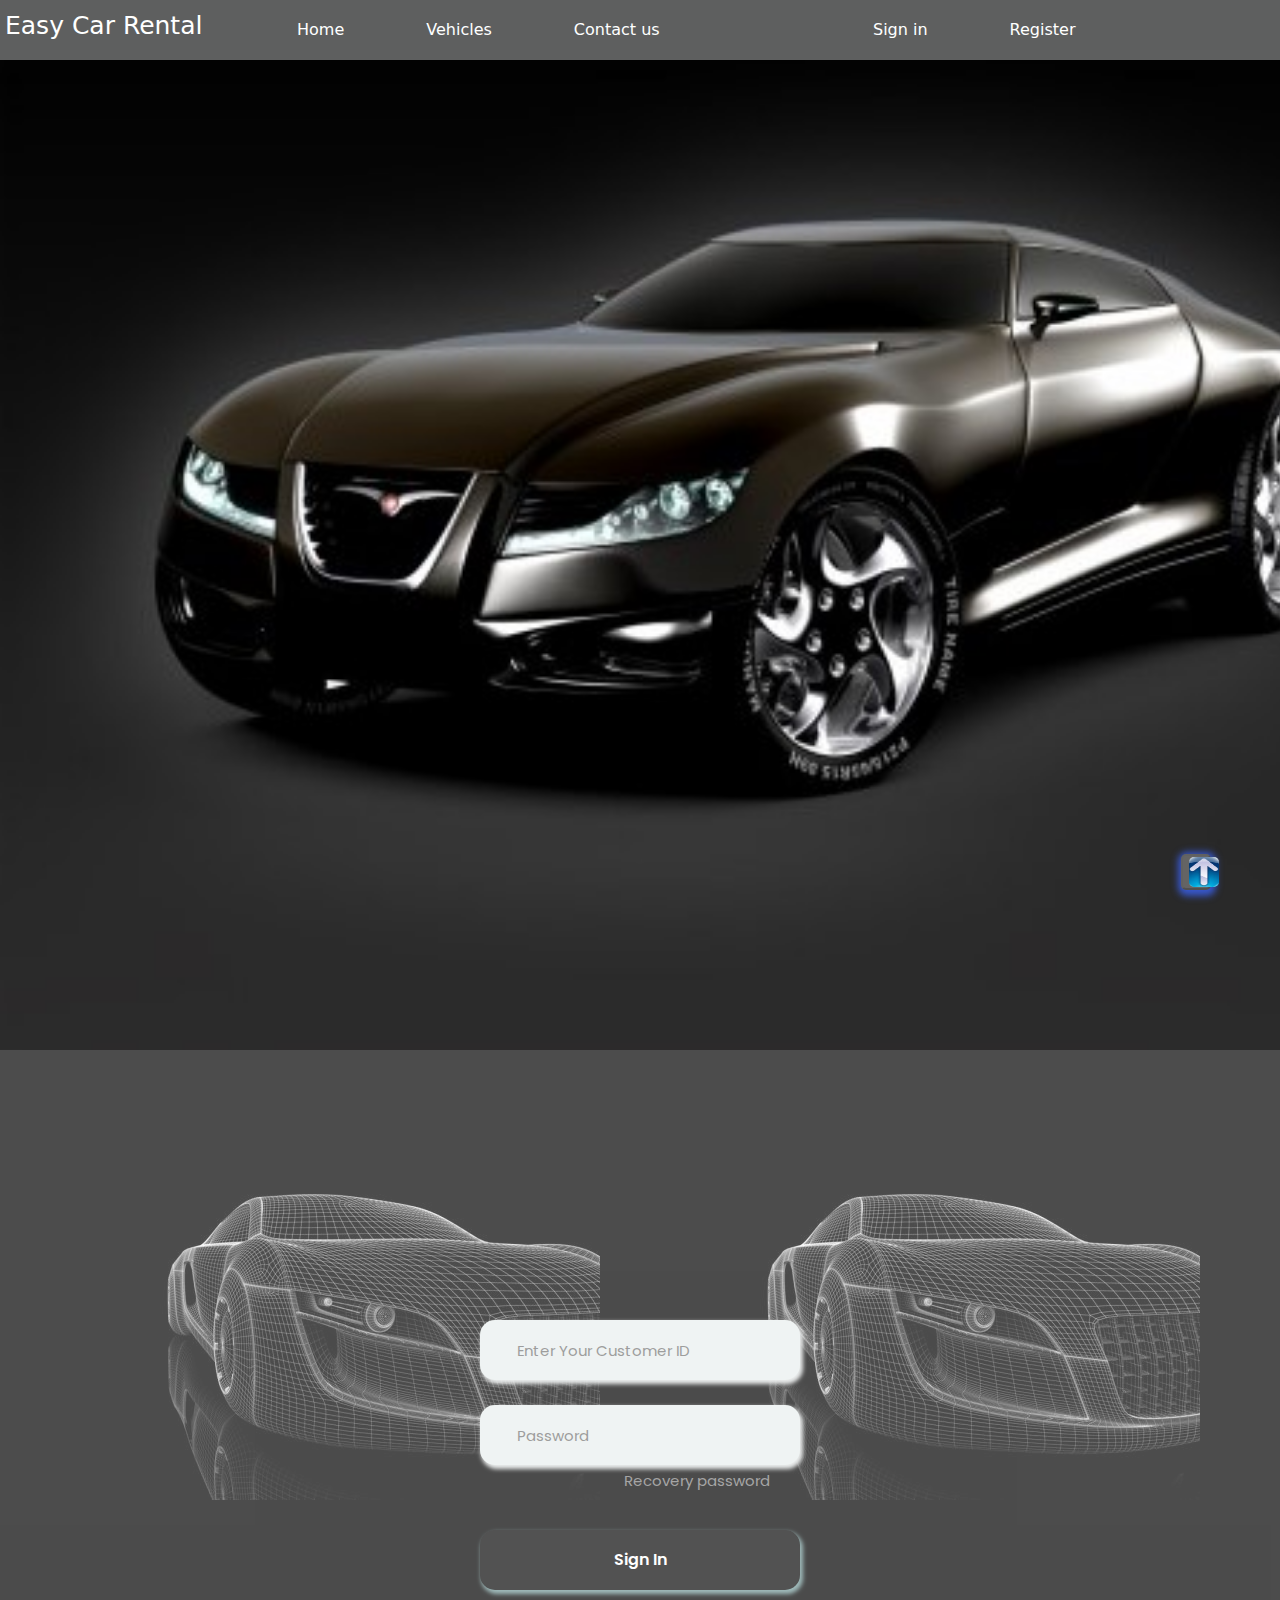
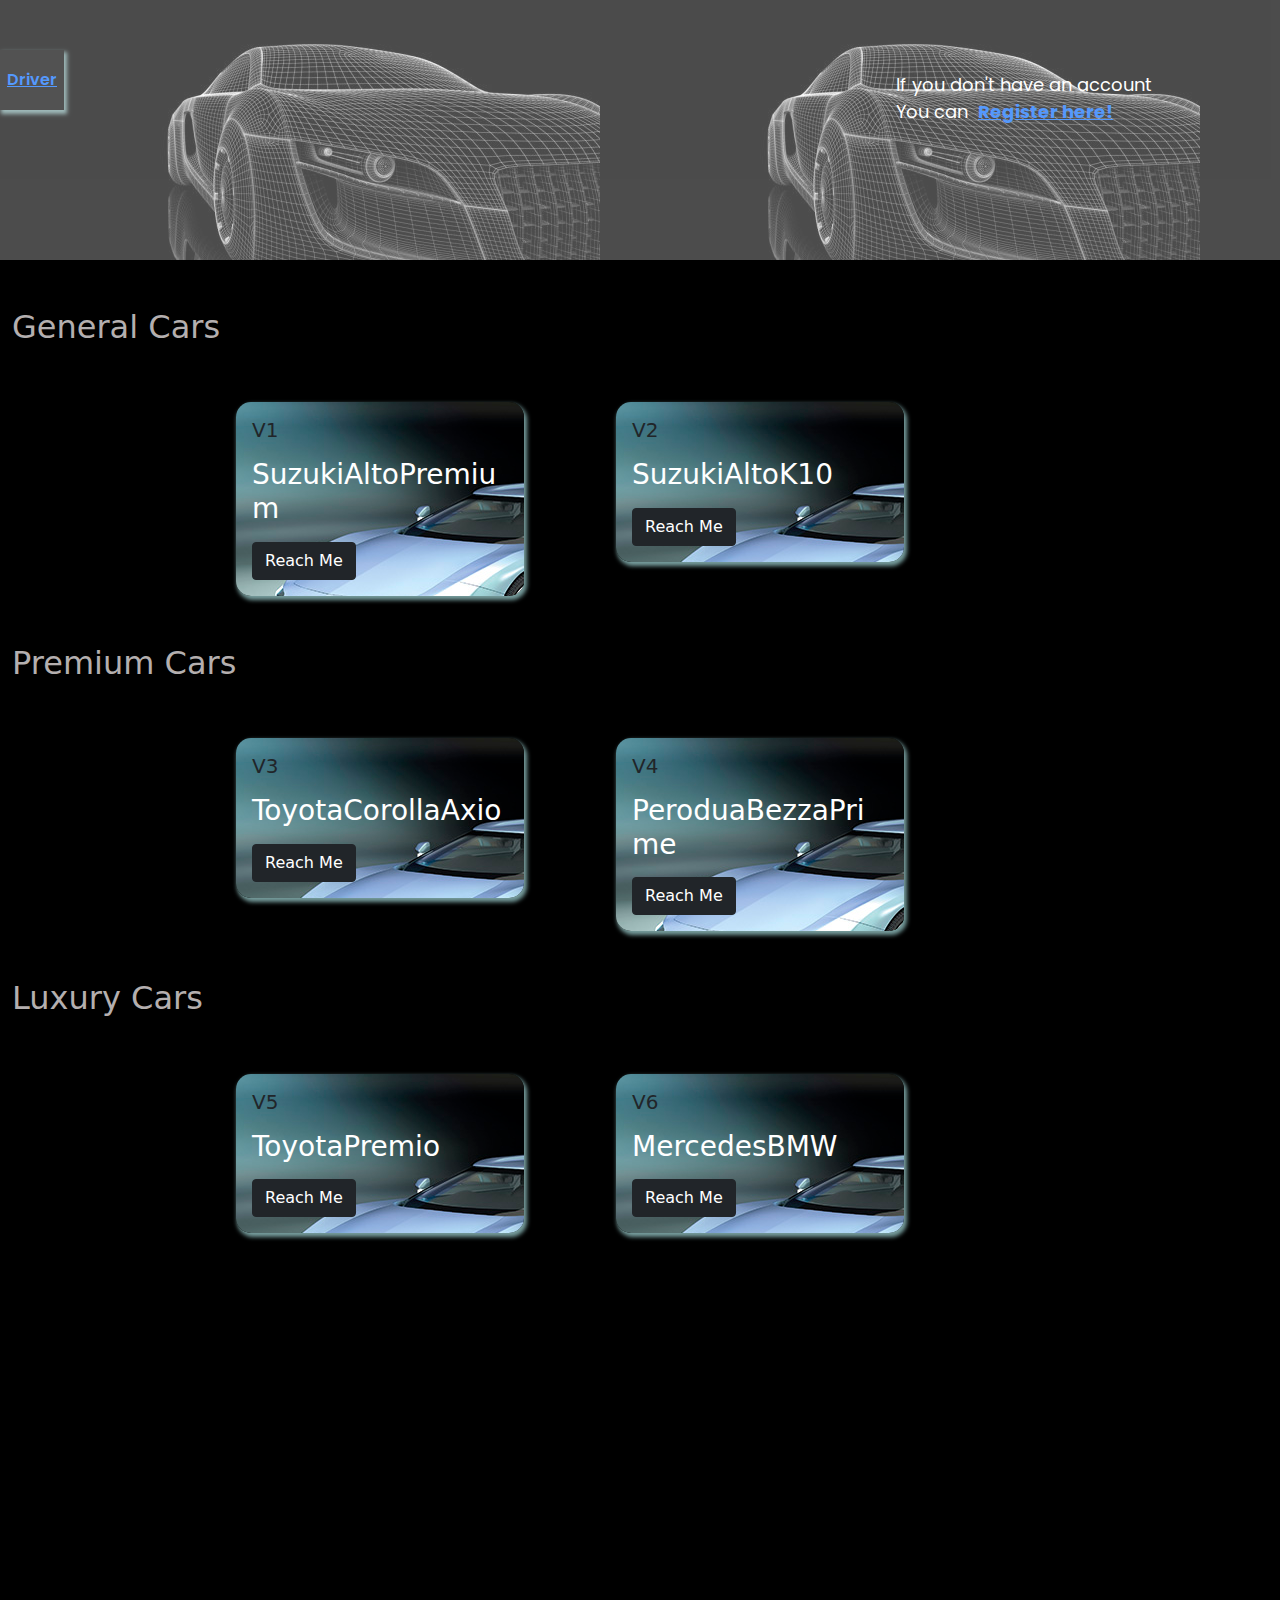
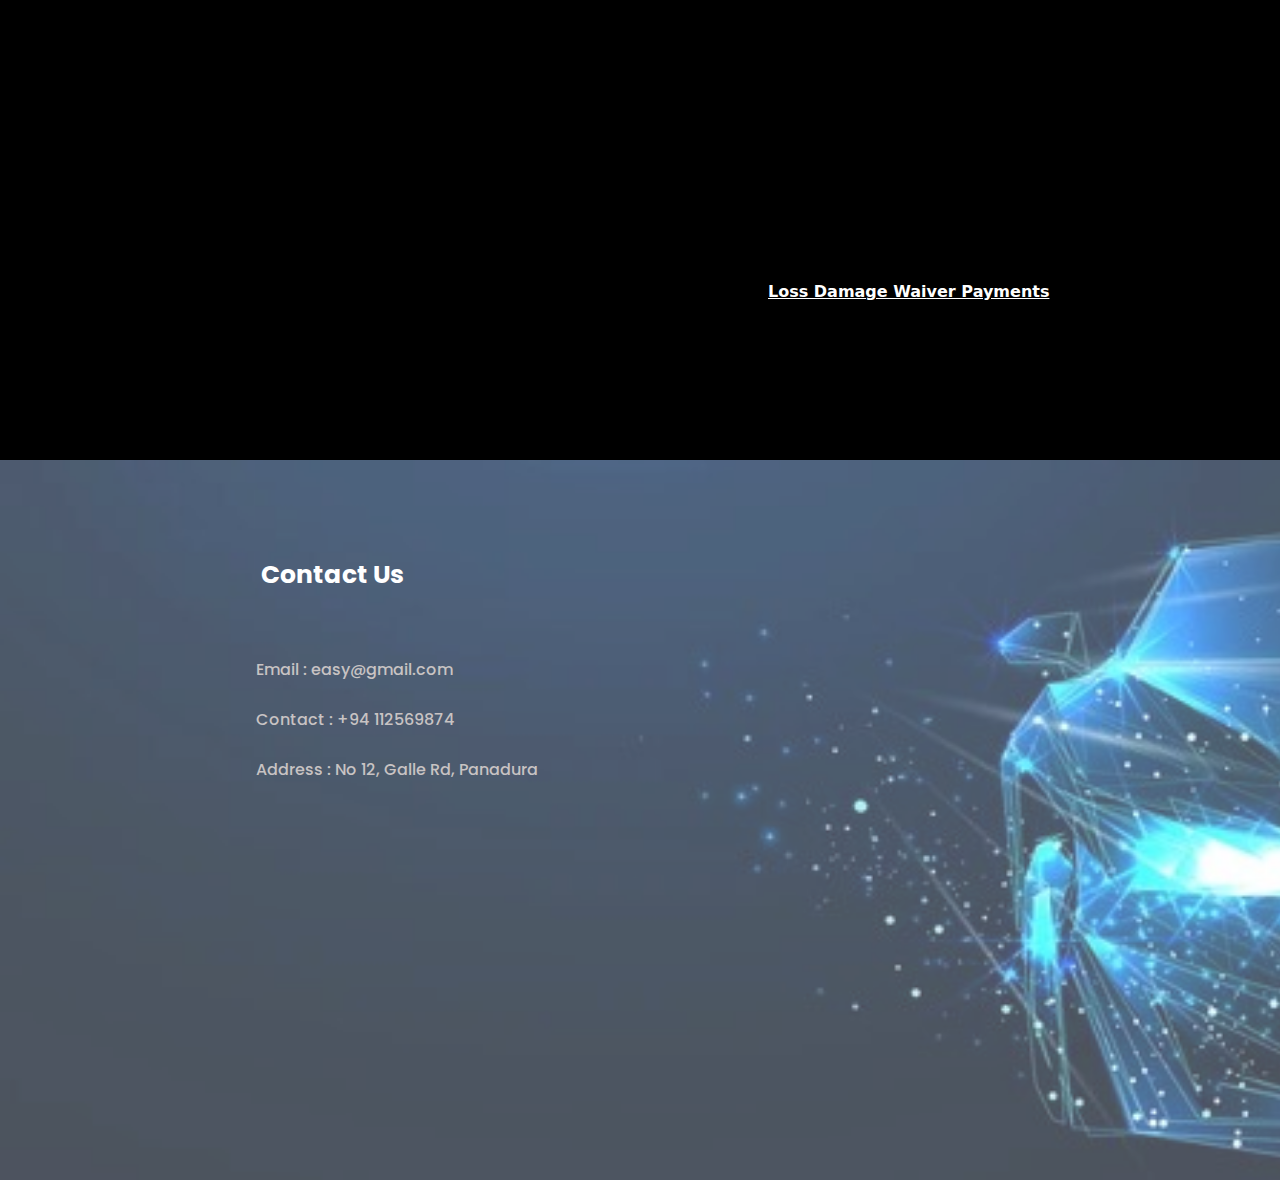
==== Frontend/UserFrontend/index.html @ 7302e782 "update ui" ====
<!DOCTYPE html>
<html lang="en">
<head>
    <meta charset="UTF-8">
    <title>Easy_User</title>

    <meta name="viewport" content="width=device-width, initial-scale=1">
    <link rel="stylesheet" href="https://cdnjs.cloudflare.com/ajax/libs/font-awesome/5.11.2/css/all.css"/>
    <link href="assets/css/bootstrap.min.css" rel="stylesheet">
    <link href="assets/style.css" rel="stylesheet">

</head>
<body>

<header id="header">
    <nav class="navbar navbar-light  ">
        <div class="logo-container">
            <h2 id="title" class="title">Easy Car Rental</h2>
            <div class="logo"></div>
        </div>
        <ul class="menu1">
            <li><a class="nav-link text-white" href="#home"><div>Home</div></a></li>
            <li><a class="nav-link text-white" href="#vehicle"><div>Vehicles</div></a></li>
            <li><a class="nav-link text-white" href="#contact"><div>Contact us</div></a></li>
        </ul>
        <ul class="menu2">
            <li><a class="nav-link text-white" href="#signin" id="li-sign-in"><div>Sign in</div></a></li>
            <li><a class="nav-link text-white" href="#popupRegister" id="li-register"><div>Register</div></a></li>
        </ul>
    </nav>
</header>
<!--....................home.......................-->
<section class="home" id="home">

</section>

<!--....................sign in.......................-->
<section class="signin" id="signin">
    <form>
        <div class="email-container container-fluid">
            <label for="txtCid"></label>
            <input id="txtCid" placeholder="Enter Your Customer ID" required type="text">
            <span id="email-validation"></span>
        </div>
        <div class="password-container container-fluid">
            <label for="txtPassword"></label>
            <i class="far fa-eye-slash" id="password-logo"></i>
            <input id="txtPassword" placeholder="Password" required type="password">
            <span id="password-validation"></span>
        </div>
        <a href="#">Recovery password</a>
        <button  id="btn-sign-in" type="button">Sign In</button>
    </form>

    <button class="signInDA" id="driver-sign-in" type="button" ><span><a href="#popupDriverSignin"> Driver</a></span></button>
    <!--<button class="signInDA" id="admin-sign-in" type="button"><span>Admin</span></button>-->

    <p>If you don't have an account<br>You can<span id="btnRegister"><a href="#popupRegister">Register here!</a></span></p>

    <!--popup user driver sign in-->
    <div id="popupDriverSignin" class="overlay" style="display: none">
        <div class="popupDiv">
            <h2>Sign in</h2>
            <a class="close" href="#">&times;</a>
            <div class="content">



            </div>
        </div>
    </div>



    <!--popupregister-->
    <div id="popupRegister" class="overlay">
        <div class="popupDiv">
            <h2>Register Now !</h2>
            <a class="close" href="#">&times;</a>
            <div class="content">
                <h5>Select your role</h5>
                <div class="radio">

                    <input type="radio" id="radioCustomer" name="radio" value="Customer" >
                    <label for="radioCustomer">Customer</label>
                    &nbsp;&nbsp;&nbsp;&nbsp;
                    <input type="radio" id="radioDriver" name="radio" value="Driver">
                    <label for="radioDriver">Driver</label>
                    &nbsp;&nbsp;&nbsp;&nbsp;
                    <input type="radio" id="radioAdmin" name="radio" value="Admin">
                    <label for="radioAdmin">Admin</label>

                    <div id="customerRegister">
                        <form id="custForm">
                            <label class="custInput" id="custId" >ID</label><br>
                            <input class="custInput" id="custName" placeholder="Name" required type="text"><br>
                            <input class="custInput" id="custEmail" placeholder="Email" required type="email"><br>
                            <input class="custInput" id="custContact" placeholder="Contact" required type="text"><br>
                            <input class="custInput" id="custPassword" placeholder="Password" required type="password">

                            <br>
                            <h6 >Upload Your National Id </h6>
                            <input class="form-control" id="nicImageCust" required type="file">
                            <button class="btn-dark" id="registerBtnCust">Register</button>
                        </form>
                    </div>
                    <div id="driverRegister">
                        <form id="driverForm">
                            <label class="custInput" id="driverId">ID</label><br>
                            <input class="custInput" id="driverName" placeholder="Name" required type="text"><br>
                            <input class="custInput" id="driverContact" placeholder="Contact" required type="text"><br>
                            <input class="custInput" id="driverPassword" placeholder="Password" required type="password">

                            <br>
<!--
                            <h6 >Upload Your National Id </h6>
                            <input class="form-control" id="nicImageDriver" required type="file">
-->
                            <h6 >Upload Your Driving License </h6>
                            <input class="form-control" id="dlDriver" required type="file">

                            <button class="btn-dark" id="registerBtnDriver">Register</button>
                        </form>

                    </div>
                    <div id="adminRegister">
                    Admin
                    </div>

                </div>



            </div>
        </div>
    </div>
    <!--popupregister-->



</section>



<!--....................vehicle section.......................-->
<section class="vehicle" id="vehicle">
    <div  class="container mt-5">
        <div class="row justify-content-center">

            <h2>General Cars</h2>

            <div class="col-lg-4 col-md-12 ">
                <div class="card box-shadow mx-auto my-5" style="width: 18rem;">
                    <div class="card-body">
                        <h5 class="card-title">V1</h5>
                        <p class="card-text"><h3 id="card1" style="color: white">SuzukiAltoPremium</h3></p>
                        <a href="#popupVehicle" class="btn btn-dark">Reach Me</a>
                    </div>
                </div>
            </div>

            <div class="col-lg-4 col-md-12 ">
                <div class="card box-shadow my-5 mx-auto" style="width: 18rem;">
                    <!--
                        <img src="https://nsa40.casimages.com/img/2021/06/15/210615072120170366.jpg" class="card-img-top" alt="...">
                    -->
                    <div class="card-body">
                        <h5 class="card-title">V2</h5>
                        <p class="card-text"><h3 id="card2" style="color: white">SuzukiAltoK10</h3></p>
                        <a href="#popupVehicle" class="btn btn-dark">Reach Me</a>
                    </div>
                </div>
            </div>


            <h2>Premium Cars</h2>

            <div class="col-lg-4 col-md-12 ">
                <div class="card box-shadow mx-auto my-5" style="width: 18rem;">

                    <div class="card-body">
                        <h5 class="card-title">V3 </h5>
                        <p class="card-text"><h3 id="card3" style="color: white">ToyotaCorollaAxio</h3></p>
                        <a href="#popupVehicle" class="btn btn-dark">Reach Me</a>
                    </div>
                </div>
            </div>
            <div class="col-lg-4 col-md-12 ">
                <div class="card box-shadow mx-auto my-5" style="width: 18rem;">

                    <div class="card-body">
                        <h5 class="card-title">V4 </h5>
                        <p class="card-text"><h3 id="card4" style="color: white">PeroduaBezzaPrime</h3></p>
                        <a href="#popupVehicle" class="btn btn-dark">Reach Me</a>
                    </div>
                </div>
            </div>

            <h2>Luxury Cars</h2>

            <div class="col-lg-4 col-md-12 ">
                <div class="card box-shadow mx-auto my-5" style="width: 18rem;">

                    <div class="card-body">
                        <h5 class="card-title">V5 </h5>
                        <p class="card-text"><h3 id="card5" style="color: white">ToyotaPremio</h3></p>
                        <a href="#popupVehicle" class="btn btn-dark">Reach Me</a>
                    </div>
                </div>
            </div>
            <div class="col-lg-4 col-md-12 ">
                <div class="card box-shadow mx-auto my-5" style="width: 18rem;">

                    <div class="card-body">
                        <h5 class="card-title">V6 </h5>
                        <p class="card-text"><h3 id="card6" style="color: white">MercedesBMW</h3></p>
                        <a href="#popupVehicle" class="btn btn-dark">Reach Me</a>
                    </div>
                </div>
            </div>


        </div>
    </div>

    <span id="lossText"><a href="#popupLoss" style="color: white"><strong>Loss Damage Waiver Payments</strong></a></span>


    <div id="popupVehicle" class="overlay" >
        <div class="popupDiv">
            <h2 style="color: black">Vehicles</h2>
            <a class="close" href="#">&times;</a>
            <div class="">
                <div class="p-10 bg-surface-secondary" id="" >
                    <div class="" >
                        <div class="card" style="background: black">
                            <div class="card-header" style="background: black">
                                <h6 style="color: white">Vehicles</h6>
                            </div>
                            <div class="table-responsive" >
                                <table class="table table-hover table-nowrap" id="vehicleTbl" style="background: #585656">
                                    <thead class="thead-light">
                                    <tr>
                                        <th scope="col">Car Id</th>
                                        <th scope="col">Brand</th>
                                        <th scope="col">Car Type</th>
                                        <th scope="col">Color</th>
                                        <th scope="col">Transmission Type</th>
                                        <th scope="col">Fuel Type</th>
                                        <th scope="col">No of Passengers</th>
                                        <th scope="col">Daily Rate(Rs.)</th>
                                        <th scope="col">Free Km for a day</th>
                                        <th scope="col">Monthly Rate</th>
                                        <th scope="col">Free Km for a month</th>
                                        <th scope="col">Price per extra Km(Rs.)</th>
                                        <!--<th scope="col">Password</th>-->
                                    </tr>
                                    </thead>
                                    <tbody style="background: #7f7b7b">


                                    </tbody>
                                </table>
                            </div>
                        </div>
                    </div>
                </div>
            </div>
        </div>
    </div>

    <!--popupLossPayments...........................-->
    <div id="popupLoss" class="overlay" style="height: 70vh">
        <div class="popupDiv">
            <h2 style="color: black">Loss Damage Waiver Payments</h2>
            <a class="close" href="#">&times;</a>
            <div class="">
                <div class="p-10 bg-surface-secondary"  >
                    <div class="" >
                        <div class="card" style="background: black">
                            <div class="card-header" style="background: black">
                                <h6 style="color: white"></h6>
                            </div>
                            <div class="table-responsive" >
                                <table class="table table-hover table-nowrap" id="lossTbl" style="background: #585656">
                                    <thead class="thead-light">
                                    <tr>
                                        <th scope="col">Car Type</th>
                                        <th scope="col">Loss Damage Waiver Payment(Rs.) </th>
                                    </tr>
                                    </thead>
                                    <tbody style="background: #7f7b7b">
                                    <tr>
                                        <td>General</td>
                                        <td>10000</td>
                                    </tr>
                                    <tr>
                                        <td>Premium</td>
                                        <td>15000</td>
                                    </tr>
                                    <tr>
                                        <td>Luxury</td>
                                        <td>20000</td>
                                    </tr>

                                    </tbody>
                                </table>
                            </div>
                        </div>
                    </div>
                </div>
            </div>
        </div>
    </div>


</section>

<!--....................contact us.......................-->
<section class="contact" id="contact">

    <h1 class="title">Contact Us</h1><br>
    <h6 class="title2" id="email">Email : easy@gmail.com</h6>
    <h6 class="title2" id="call">Contact : +94 112569874</h6>
    <h6 class="title2" id="address">Address : No 12, Galle Rd, Panadura</h6>

    <section class="bg-image"></section>


</section>


<button id="myBtn"><a href="#header" style="color: white"><img id="topImg" src="assets/images/top.jpg"></a></button>




<script src="assets/js/jquery-3.6.0.min.js"></script>
<script src="assets/js/bootstrap.min.js"></script>
<script src="controllers/other.js"></script>
<script src="controllers/CustomerController.js"></script>
<script src="controllers/VehicleController.js"></script>
<script src="controllers/Driver.js"></script>


</body>
</html>
---- Frontend/UserFrontend/assets/style.css ----
@import url('https://fonts.googleapis.com/css2?family=Montserrat:wght@100;200;300;400;500;600;700;800;900&family=Poppins:wght@100;200;300;400;500;600;700;800;900&family=Ubuntu:wght@300;400;500;700&display=swap');


header > nav {
    position: fixed;

    width: 100%;
    height: 60px;
    background-color: #5e5f5f;
    //opacity: 10%;


    /*z-index: 3;
    transition: all 0.3s ease;*/
}


#title{
    animation-name: changecolor;
    animation-duration: 5s; /*1s for one */
    animation-iteration-count: infinite;
}
@keyframes changecolor {
    from{
        color: #0a0a0a;
    }
    to{
        color: white;
    }
}


.menu1 {
    position: absolute;
    display: flex;
    font-size: 16px;
    column-gap: 50px;
    list-style: none;
    right: 50px;
    color: #9e9a9a;
}
.title{
    color: white;
    font-size: 25px;
    padding-left: 5px;
}
.menu1 {
    top: 50%;
    left: 45%;
    transform: translate(-50%, -50%);
}
header > nav > ul > li>a>div:hover {
    transition: all 0.3s ease-in-out;
    color: #e8db5d;
}
header > nav > .menu2 {
    position: absolute;
    display: flex;
    font-size: 16px;
    column-gap: 50px;
    list-style: none;
    right: 50px;
    color: #9e9a9a;
}
header > nav > .menu2 {
    top: 50%;
    left: 75%;
    transform: translate(-50%, -50%);
}
/*...................home section.....................*/
#home{
    position: relative;

    height: 110vh;
    background: url("images/blackCar.jpg");
    background-size: cover;



}


/*...................sign in section.....................*/
#signin{
    position: relative;
    height: 90vh;
    //background: black;
    background: url("images/black3dcar.jpg");

    opacity: 0.7;

}
.signin > form {
    position: absolute;
    width: 320px;
    height: 270px;
    //right: 180px;
    top: 50%;
    left:50%;
    transform: translate(-50%,-50%);
}
.signin > form > div {
    position: absolute;
    width: 100%;
    height: 60px;
}

.signin > form > .email-container {
    top: 0;
}

.signin > form > .password-container {
    top: 85px;
}
.signin > form > div > input {
    font-family: 'Poppins', sans-serif;
    font-size: 15px;
    background-color: #e9efee;
    box-shadow: 2px 3px 4px 1px #e3e6e6;
    color: #0c0c0c;
    position: absolute;
    text-indent: 35px;
    width: 100%;
    height: 100%;
    border: none;
    border-radius: 15px;
    left: 0;
    transition: all 0.1s ease-in-out;
}

.signin > form > div > input:focus {
    outline: none !important;
    transition: all 0.1s ease-in-out;
    border: 3px solid #a3b5c1;
}
.signin > form > a {
    position: absolute;
    text-decoration: none;
    font-family: 'Poppins', sans-serif;
    font-size: 15px;
    color: gray;
    top: 150px;
    right: 30px;
    transition: all 0.3s ease-in-out;
}
.signin > form > a:hover {
    color: #dcc05d;
    transition: all 0.3s ease-in-out;
}

.signin > form > button {
    position: absolute;
    background-color: #090909;
    font-family: 'Poppins', sans-serif;
    font-weight: 600;
    color: white;
    width: 100%;
    height: 60px;
    bottom: 0;
    left: 0;
    border-radius: 15px;
    border: none;
    box-shadow: 2px 3px 4px 1px #779e9e;
    transition: all 0.3s ease-in-out;
}

.signin > form > button:hover {
    transform: scale(1.1);
    transition: all 0.4s ease-in-out;
}
.signInDA{
    position: absolute;
    background-color: #090909;
    font-family: 'Poppins', sans-serif;
    font-weight: 600;
    color: white;
    width: 5%;
    height: 60px;
    bottom: 0;
    left: 0;
    //border-radius: 15px;
    border: none;
    box-shadow: 2px 3px 4px 1px #779e9e;
    transition: all 0.3s ease-in-out;
}
#driver-sign-in{
margin-bottom: 150px;
}

#admin-sign-in{
    margin-bottom: 70px;
}
#driver-sign-in:hover span{
    display: none;
}
#driver-sign-in:hover:after{
    content: "Driver Sign in";
}
#driver-sign-in:hover{
    width: 10%;
}

#admin-sign-in:hover span{
    display: none;
}
#admin:hover:after{
    content: "Admin Sign in";
}
#admin:hover{
    width: 10%;
}

.signin > p {
    position: absolute;
    font-family: 'Poppins', sans-serif;
    font-size: 18px;
    left: 80%;
    top: 80%;
    transform: translate(-50%, -50%);
    color: white;
}
.signin > p > span {
    padding-left: 10px;
    cursor: pointer;
    font-family: 'Poppins', sans-serif;
    font-size: 18px;
    font-weight: 700;
    color: #f6df64;
    text-decoration: none;
    transition: all 0.3s ease-in-out;
}

.signin > p > span:hover {
    color: #303045;
    transition: all 0.3s ease-in-out;
}

/*................registration pop up view*/
.popupDiv h2{
    text-align: center;
    color:black;
    margin-top:20px;
}
.overlay{
    position: fixed;
    top: 0;
    bottom: 0;
    left: 0;
    right: 0;
    transition: opacity 500ms;
    visibility: hidden;
    opacity: 0;
}
.overlay:target{
    visibility: visible;
    opacity: 1;
}
.popupDiv{
    margin: 70px auto;
    background: #a7a3a3;
    width: 50%;
    height: 80%;
    position: relative;
    transition: all 0.3s ease-out;
    padding: 20px;
}
.popupDiv h2{
    margin-top: 0;
}
.popupDiv .close{
    position: absolute;
    top: 20px;
    right: 30px;
    transition: all 200ms;
    color: black;
    font-size: 25px;
    font-weight: bold;
}
.popupDiv .close:hover{
    color: #e8e83c;
}
.popupDiv .content{
    //max-height: 30%;
    overflow: auto;
}
.content h5{
    text-align: center;
    margin-top:20px;

}
.radio{
text-align: center;
}

#customerRegister{
    display: none;

}
#driverRegister{
    display: none;
}
#adminRegister{
    display: none;
}
#radioCustomer:checked ~ #customerRegister{
    display: block;
}
#radioDriver:checked ~ #driverRegister{
    display: block;
}
#radioAdmin:checked ~ #adminRegister{
    display: block;
}
/*custpopup..*/
.custInput{
    font-family: 'Poppins', sans-serif;
    font-size: 15px;
    background-color: #e9efee;
    border: none;
    border-radius: 15px;
    transition: all 0.1s ease-in-out;
    width: 200px;
    margin-top: 10px;
}
.custInput:focus{
    outline: none !important;
    transition: all 0.1s ease-in-out;
    border: 3px solid #a3b5c1;
}

#custPassword {
margin-bottom: 10px;
}
#driverPassword{
    margin-bottom: 10px;
}
#registerBtnDriver {
    width: 25%;
    margin: 10px;
    border-radius: 15px;
}
#registerBtnCust{
    width: 25%;
    margin: 10px;
    border-radius: 15px;
}
#registerBtnCust:hover{
    transform: scale(1.1);
    transition: all 0.4s ease-in-out;
}
#registerBtnDriver:hover{
    transform: scale(1.1);
    transition: all 0.4s ease-in-out;
}
/*................bookings pop up view*/
#popupBookings{
    text-align: center;
    width: 100px;
    height: 100px;
    color: #e35f5f;
    margin-top:20px;
    position: absolute;
    top: 0;
    bottom: 0;
    left: 0;
    right: 0;
    transition: opacity 500ms;
    //visibility: hidden;
    opacity: 0.3;
}
.overlayBook{

}




/*...................topbtn.....................*/

#myBtn {
    position: fixed;
    bottom: 10px;
    float: right;
    right: 18.5%;
    left: 92.25%;
    max-width: 30px;
    width: 100%;
    font-size: 12px;
    border-color: rgba(85, 85, 85, 0.2);
    background-color: rgb(100,100,100);
    //padding: 5px;
    border-radius: 5px;
    box-shadow: 1px 2px 7px 4px rgba(58, 97, 236, 0.84);

    /*animation-name: changesize;
    animation-duration: 2s; !*1s for one *!
    animation-iteration-count: infinite;*/


}
/*@keyframes changesize {
    from{

        width: 400px;
    }
    to{
        width: 200px;
    }
}*/
/*On Hover Color Change*/
#myBtn:hover {
    background-color: #7dbbf1;

}
#topImg{
    width: 30px;
    height: 30px;
    border-radius: 5px;

}

/*...................vehicle section.....................*/
#vehicle{
    position: relative;
    width: 100%;
    height: 200vh;
    background: black;
    //background: url("images/black3dcar.jpg");

    //opacity: 0.7;

}
#vehicle>.container{
    position: absolute;
}
.card{
    border-radius: 15px;
    border: none;
    box-shadow: 2px 3px 4px 1px #779e9e;
    transition: all 0.3s ease-in-out;
    background: url("images/whitecar.jpg");
}
 .card:hover {
    transform: scale(1.1);
    transition: all 0.4s ease-in-out;
}
 .vehicle>div>div>h2{
     color: #b4afaf;
 }
#lossText{
    position: absolute;
    margin-top: 180vh;
    margin-left: 60vw;
}
#lossText:hover{
    transform: scale(1.1);
    transition: all 0.4s ease-in-out;
}
/*.........................Contact.............. */
.contact {
    position: absolute;
    width: 100%;
    height: 80vh;
    //background: black;
    background: url("images/darkbluecar.jpg");
    background-size: cover;

opacity: 0.7;
}
.contact > .title {
    position: absolute;
    font-family: 'Poppins', sans-serif;
    font-weight: 700;
    left: 20%;
    //transform: translateX(-50%);
    top: 100px;
}
.title2{
    position: absolute;
    font-family: 'Poppins', sans-serif;
    left: 20%;
    color: #b1aaaa;
}
#email{
    top: 200px;
}
#call{
    top: 250px;
}
#address{
    top: 300px;
}

/*.....................................user profile......................*/
/*.................home.............*/
#homeUser{

}
#userName{
    //position: relative;
    padding-top: 50px;
    padding-left: 50px;
    color: white;
}
#bookDay{
    padding-top: 10px;
    padding-left: 150px;
    color: #9e9797;
}
#yourId{
    position: relative;
    padding-top: 50px;
    padding-left: 700px;
    color: #8b8888;
}
#userId{
    position: relative;
    left: 50px;
    bottom: 35px;
    padding-left: 700px;
    color: #8b8888;
}
/*..............user profile bookings...........*/
#booking {
    position: relative;
    height: 140vh;
    background: black;

}

#boookId1 {
    margin-left: 12vw;
    margin-top: 10vh;
    color: white;
}
#custId1{
    margin-left: 12vw;
    color: white;
}
#bookDate1{
    margin-left: 12vw;
    color: white;
}
.form-label{
    color: #f3db42;
}
.boxStyle{
    font-family: 'Poppins', sans-serif;
    font-size: 15px;
    background-color: #e9efee;
    box-shadow: 2px 3px 4px 1px #e3e6e6;
    color: #0c0c0c;
    //position: absolute;
    text-indent: 35px;
    width: 300px;
    height: 50px;
    border: none;
    border-radius: 15px;
    left: 0;
    transition: all 0.1s ease-in-out;
    margin-left: 200px;
}
.boxStyle:focus {
    outline: none !important;
    transition: all 0.1s ease-in-out;
    border: 3px solid #a3b5c1;
}
#cmbcarBrand{
    //margin-right:50px ;
}
#cmbLabel{
    margin-left:250px ;
}
#cmbcartype{
    margin-left:75px ;
}
#bankSlipFile{
    /*border-radius: 30px;
    border-color: white;*/
}
#bookBtn{
    border-color: #e5c838;
    border-radius: 30px;
    margin-left: 400px;
    color: white;
    width: 400px;

}
#bookBtn:focus {
    transition: all 0.1s ease-in-out;
    //outline: none !important;

    border: 3px solid #a3b5c1;
}
/*popup vehicle..........*/

#popupVehicle >.popupDiv{
    margin: 70px auto;
    background: #a7a3a3;
    width: 90%;
    height: 85%;
    position: relative;
    transition: all 0.3s ease-out;
    padding: 20px;

}
/*..........user profile notification....*/
#notiPage {
    position: relative;
    height: 140vh;
    background: black;

}
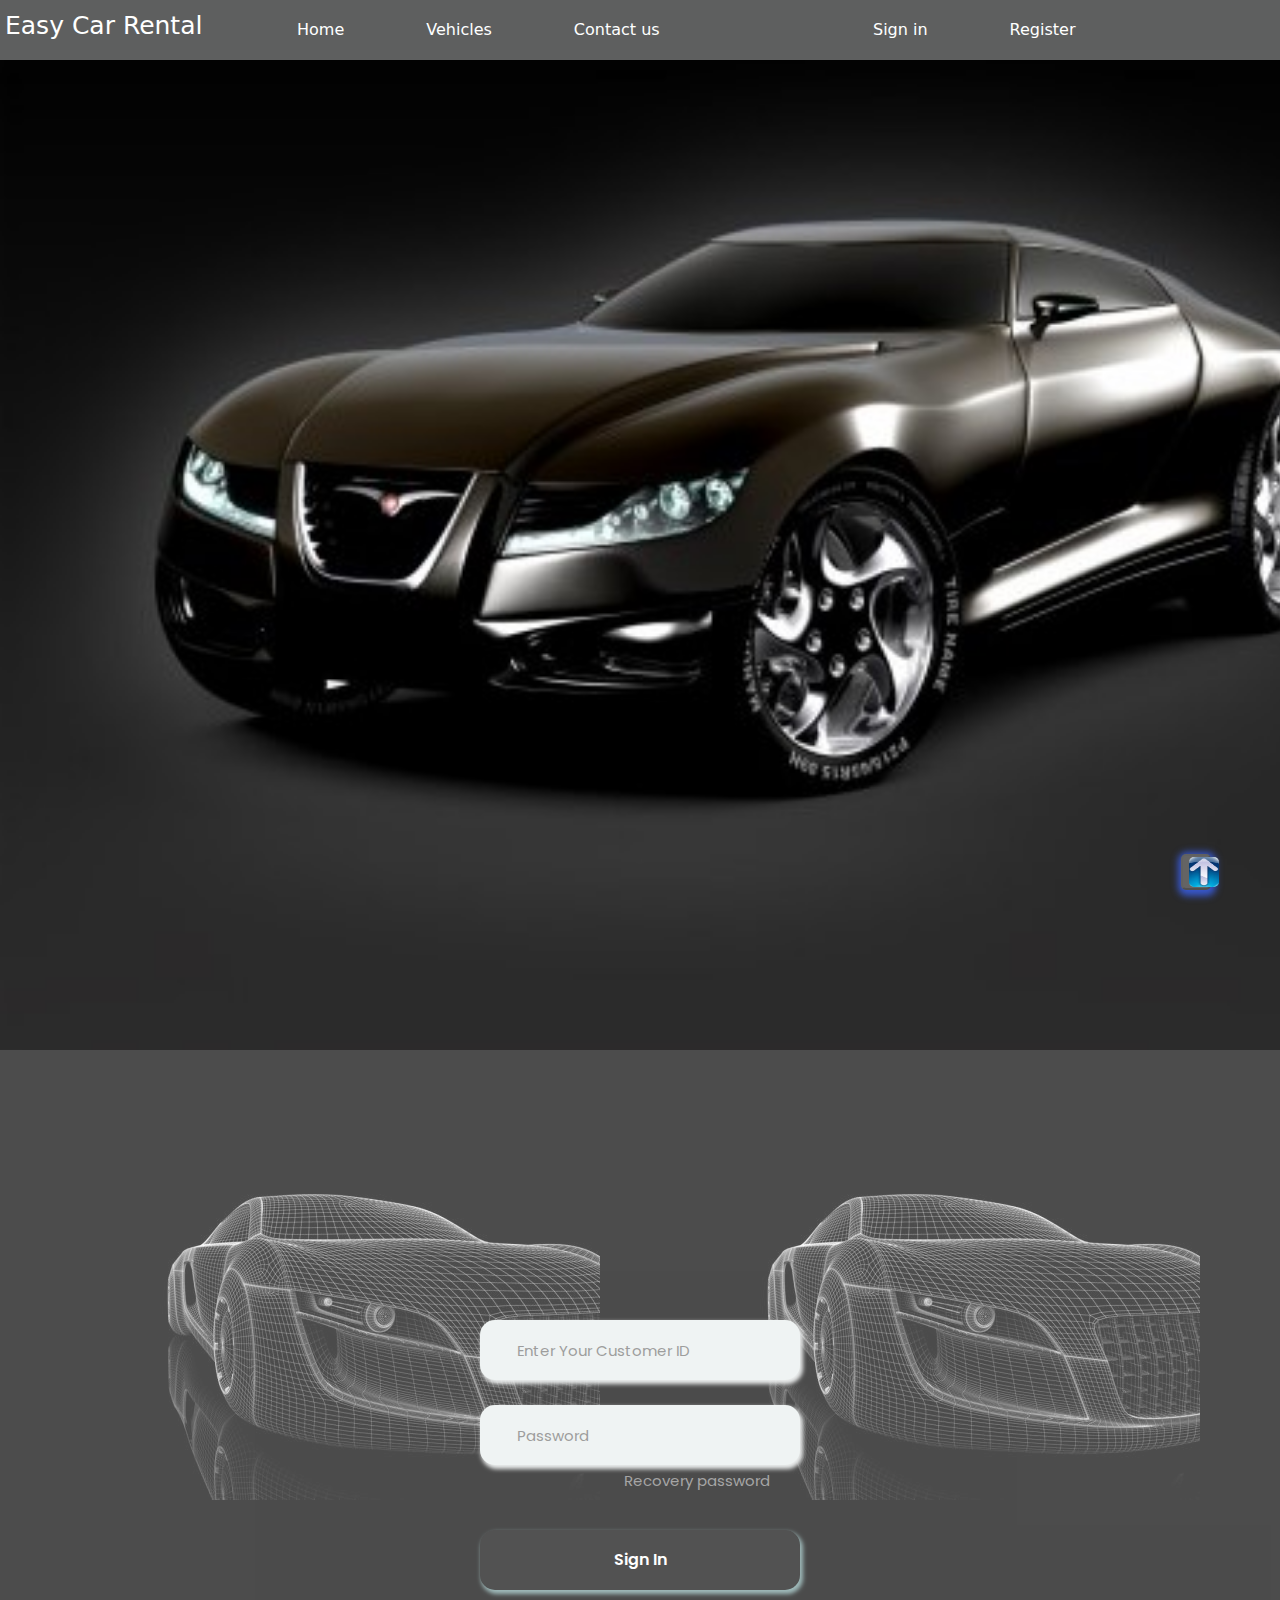
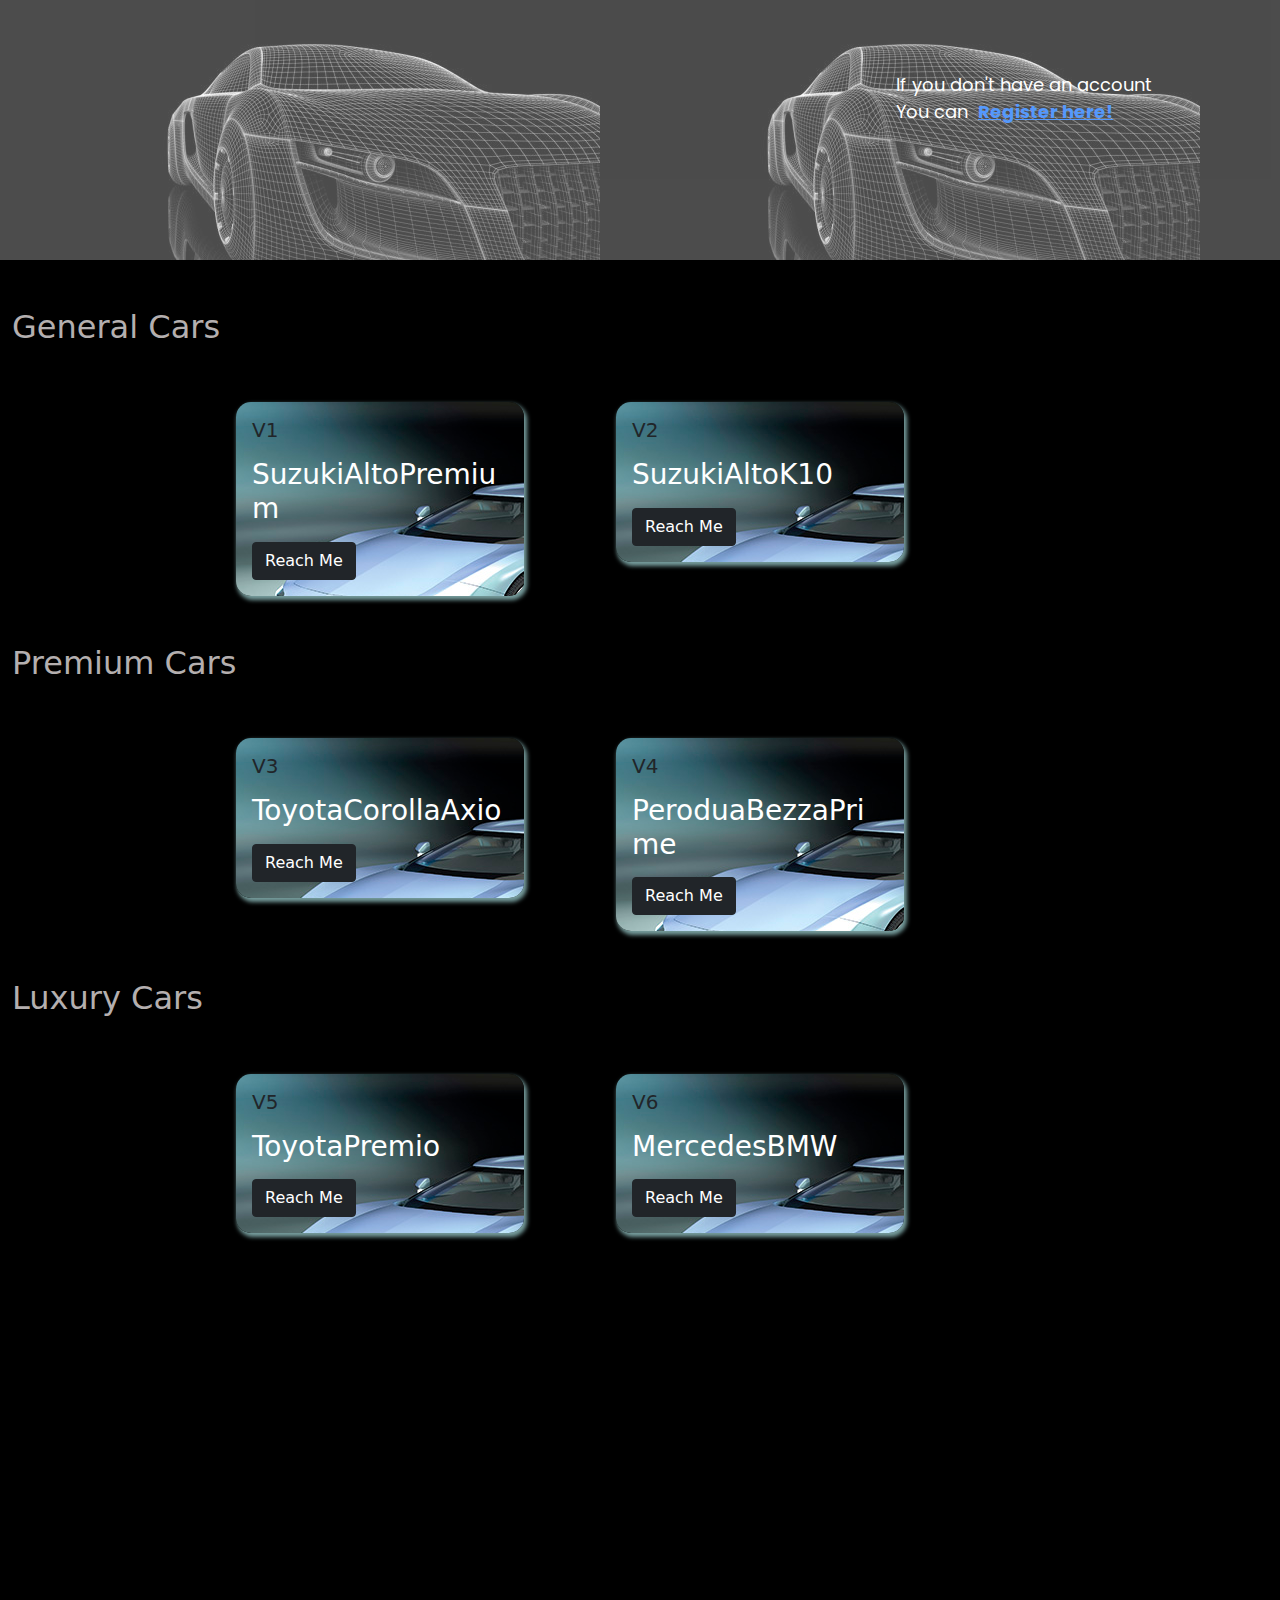
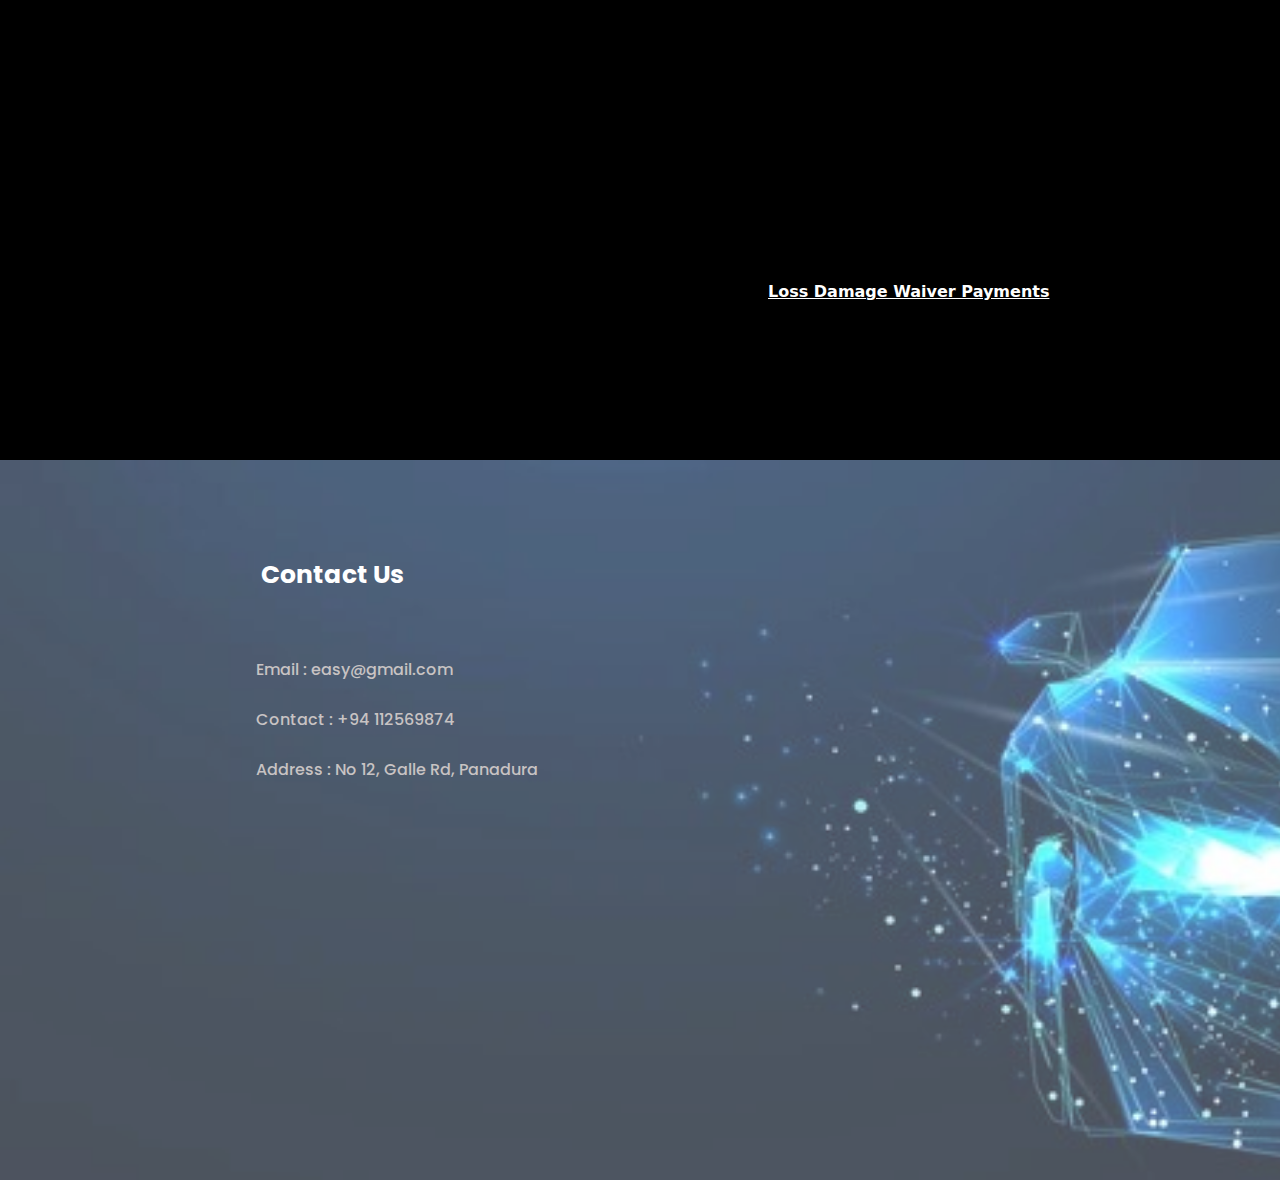
==== commit 1b12a137: "payment" ====
--- a/Frontend/UserFrontend/index.html
+++ b/Frontend/UserFrontend/index.html
@@ -52,7 +52,9 @@
         <button  id="btn-sign-in" type="button">Sign In</button>
     </form>
 
+<!--
     <button class="signInDA" id="driver-sign-in" type="button" ><span><a href="#popupDriverSignin"> Driver</a></span></button>
+-->
     <!--<button class="signInDA" id="admin-sign-in" type="button"><span>Admin</span></button>-->
 
     <p>If you don't have an account<br>You can<span id="btnRegister"><a href="#popupRegister">Register here!</a></span></p>
